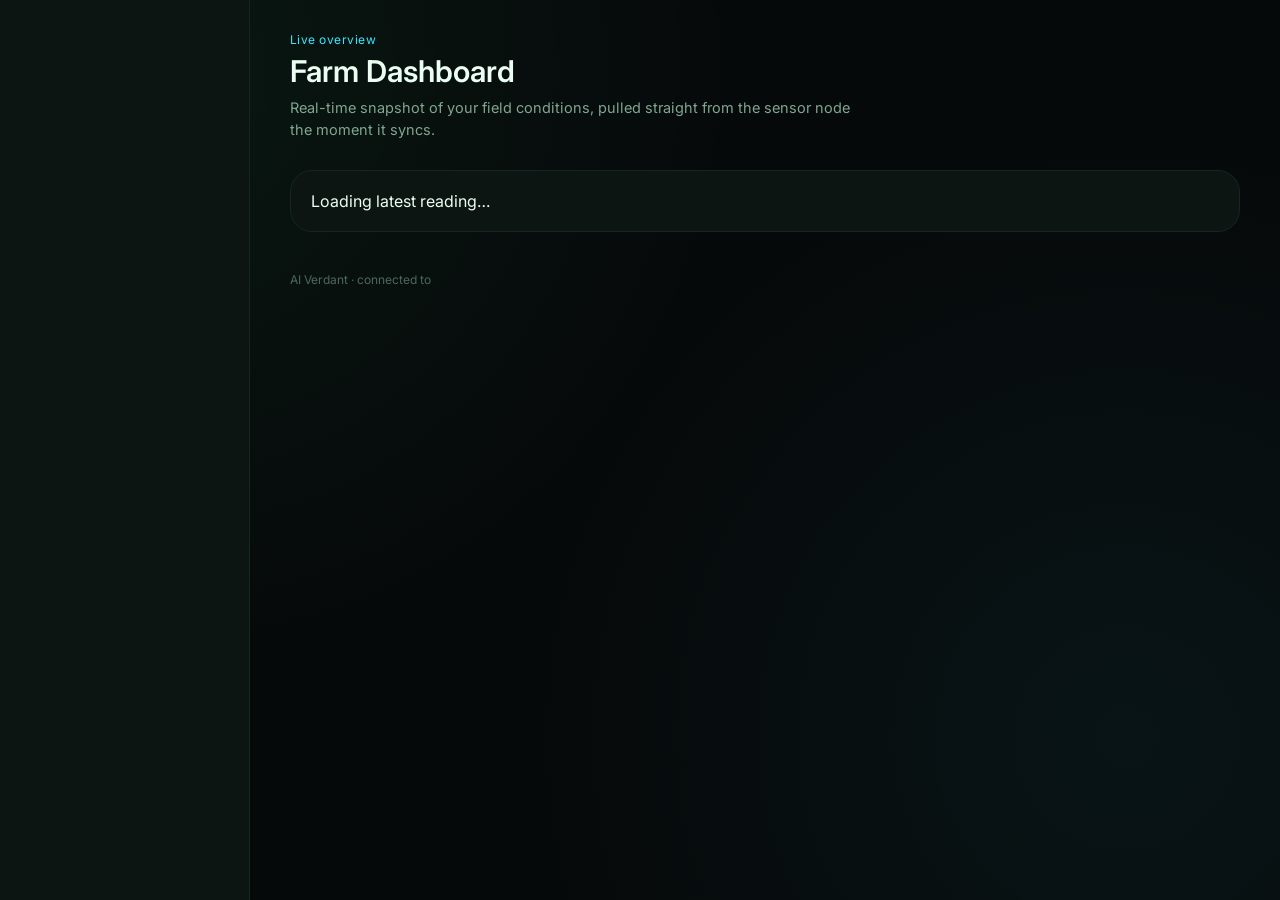
==== frontend/index.html @ c03b7818 "Initial commit" ====
<!DOCTYPE html>
<html lang="en">
<head>
<meta charset="UTF-8">
<meta name="viewport" content="width=device-width, initial-scale=1.0">
<title>AI Verdant — Dashboard</title>
<link rel="stylesheet" href="css/theme.css">
<link rel="manifest" href="manifest.json">
<meta name="theme-color" content="#06090a">
<link rel="apple-touch-icon" href="assets/icon-192.png">
</head>
<body>
<div class="app-shell">
  <aside class="sidebar" id="aiv-sidebar"></aside>
  <main class="main">
    <div class="page-header">
      <div class="eyebrow">Live overview</div>
      <div class="page-title">Farm Dashboard</div>
      <p class="page-desc">Real-time snapshot of your field conditions, pulled straight from the sensor node the moment it syncs.</p>
    </div>

    <div id="aiv-content">
      <div class="card" style="margin-bottom:20px;">Loading latest reading…</div>
    </div>

    <footer class="page-footer">AI Verdant · connected to <span id="aiv-api-url"></span></footer>
  </main>
</div>

<script src="js/api.js"></script>
<script src="js/ui.js"></script>
<script>
async function main() {
  await AIV.renderShell();
  document.getElementById("aiv-api-url").textContent = AIV.API_BASE_URL;
  const deviceId = AIV.getDeviceId();
  const content = document.getElementById("aiv-content");

  try {
    const [latest, recs] = await Promise.all([
      AIV.api.latest(deviceId),
      AIV.api.recommendations(deviceId),
    ]);

    const { reading, scores, overall_score, explanations } = latest;
    const metaKeys = ["temperature_c", "humidity_pct", "soil_moisture_pct", "ph", "water_level_cm"];

    const metricCards = metaKeys.map((key) => {
      const meta = AIV.SENSOR_META[key];
      const value = reading[key];
      const score = scores[key];
      const color = AIV.scoreColor(score);
      const pct = score === null || score === undefined ? 0 : score;
      const rangeText = meta.range ? `Ideal ${meta.range[0]}–${meta.range[1]}${meta.unit}` : "";
      return `
        <div class="card metric-card glow-green">
          <div class="metric-label">${meta.icon} ${meta.label}</div>
          <div class="metric-value">${value !== null && value !== undefined ? value : "—"}<span class="metric-unit">${meta.unit}</span></div>
          <div class="metric-range">${rangeText}</div>
          <div class="metric-bar"><div class="metric-bar-fill" style="width:${pct}%; background:${color}"></div></div>
        </div>`;
    }).join("");

    const topRecs = recs.slice(0, 3).map((r) => `
      <div class="rec-row">
        <div class="rec-body">
          <div class="rec-msg">${AIV.severityBadge(r.severity)} &nbsp;${r.message}</div>
          <div class="rec-strategy">${r.strategy}</div>
        </div>
      </div>`).join("");

    content.innerHTML = `
      <div class="grid grid-2" style="margin-bottom:16px;">
        <div class="card glow-cyan">
          <div class="metric-label" style="margin-bottom:14px;">Overall Condition Score</div>
          <div class="score-hero">
            <div class="score-ring" id="aiv-score-ring"></div>
            <div>
              <div style="font-size:14.5px; color:var(--text-dim); line-height:1.6;">
                Last reading: <strong>${AIV.formatTime(reading.timestamp)}</strong><br>
                ${reading.motion_detected ? "Motion was detected at the last check-in." : "No motion detected at the last check-in."}
              </div>
            </div>
          </div>
        </div>
        <div class="card">
          <div class="metric-label" style="margin-bottom:10px;">What's happening right now</div>
          <div class="explain-list">
            ${explanations.slice(0, 3).map((e) => `<div class="explain-item"><span class="dot-lead"></span>${e}</div>`).join("")}
          </div>
        </div>
      </div>

      <div class="grid grid-4" style="margin-bottom:16px;">${metricCards}</div>

      <div class="card">
        <div class="metric-label" style="margin-bottom:6px;">Top recommendations</div>
        ${topRecs || AIV.emptyState("No recommendations yet.")}
        <div style="margin-top:14px;"><a href="strategy.html${window.location.search}" class="btn btn-primary">View full strategy →</a></div>
      </div>
    `;
    AIV.renderScoreRing("aiv-score-ring", overall_score);
  } catch (e) {
    content.innerHTML = AIV.emptyState(
      `Couldn't load data for "${deviceId}" (${e.message}). Make sure the backend is running and the API URL in Settings is correct, and that the sensor box has sent at least one reading.`
    );
  }
}
main();
</script>
</body>
</html>
---- frontend/css/theme.css ----
/* ==========================================================================
   AI VERDANT — Design Tokens
   Palette:  #06090a bg-void · #0d1512 panel · #16261f line
             #39ff88 neon-green (health/growth, primary)
             #39e6ff neon-cyan  (data/tech, secondary)
             #ff3df0 neon-pink  (alerts/urgent)
             #ffb84d neon-amber (watch/caution)
             #7fa691 muted sage (secondary text)
   Type:     "Space Grotesk" for display/headings, "Inter" for body/data
   ========================================================================== */

@import url('https://fonts.googleapis.com/css2?family=Space+Grotesk:wght@500;600;700&family=Inter:wght@400;500;600;700&display=swap');

:root{
  --bg-void:#06090a;
  --bg-panel:#0d1512;
  --bg-panel-raised:#101c17;
  --line:#16261f;
  --line-bright:#22392e;

  --neon-green:#39ff88;
  --neon-cyan:#39e6ff;
  --neon-pink:#ff3df0;
  --neon-amber:#ffb84d;

  --text:#eafff1;
  --text-dim:#c3ddcc;
  --muted:#7fa691;
  --muted-dark:#4d685a;

  --radius-lg:22px;
  --radius-md:14px;
  --radius-sm:8px;

  --font-display:'Space Grotesk', system-ui, sans-serif;
  --font-body:'Inter', system-ui, sans-serif;
}

*{ box-sizing:border-box; }

html,body{
  margin:0; padding:0; background:var(--bg-void); color:var(--text);
  font-family:var(--font-body); -webkit-font-smoothing:antialiased;
}

/* Ambient backdrop: a very quiet radial glow, not a loud gradient wash */
body{
  background-image:
    radial-gradient(circle at 12% 8%, rgba(57,255,136,0.06), transparent 42%),
    radial-gradient(circle at 88% 82%, rgba(57,230,255,0.05), transparent 45%);
  background-attachment:fixed;
}

h1,h2,h3,h4{ font-family:var(--font-display); margin:0; letter-spacing:-0.01em; }
p{ margin:0; }
a{ color:inherit; text-decoration:none; }

::selection{ background:rgba(57,255,136,0.28); }

/* ---------------------------------------------------------------- Layout */
.app-shell{ display:grid; grid-template-columns:250px 1fr; min-height:100vh; }

.sidebar{
  background:var(--bg-panel); border-right:1px solid var(--line);
  padding:26px 18px; display:flex; flex-direction:column; gap:26px;
  position:sticky; top:0; height:100vh;
}
.brand{ display:flex; align-items:center; gap:10px; padding:0 6px; }
.brand-mark{
  width:34px; height:34px; border-radius:10px;
  background:linear-gradient(135deg,var(--neon-green),var(--neon-cyan));
  display:flex; align-items:center; justify-content:center;
  font-family:var(--font-display); font-weight:700; color:#03130a; font-size:16px;
}
.brand-name{ font-family:var(--font-display); font-weight:600; font-size:16px; }
.brand-sub{ font-size:11px; color:var(--muted); margin-top:-2px; }

.nav{ display:flex; flex-direction:column; gap:4px; margin-top:6px; }
.nav a{
  display:flex; align-items:center; gap:12px; padding:11px 12px; border-radius:var(--radius-sm);
  color:var(--muted); font-size:14px; font-weight:500; border:1px solid transparent;
  transition:color .15s ease, background .15s ease, border-color .15s ease;
}
.nav a:hover{ color:var(--text); background:rgba(255,255,255,0.03); }
.nav a.active{
  color:var(--neon-green); background:rgba(57,255,136,0.08); border-color:rgba(57,255,136,0.25);
}
.nav .icon{ width:18px; height:18px; flex-shrink:0; opacity:.9; }

.sidebar-footer{ margin-top:auto; font-size:11px; color:var(--muted-dark); padding:0 6px; }
.device-picker{
  margin-top:auto; background:var(--bg-panel-raised); border:1px solid var(--line);
  border-radius:var(--radius-md); padding:12px;
}
.device-picker label{ font-size:11px; color:var(--muted); text-transform:uppercase; letter-spacing:.06em; }
.device-picker select{
  width:100%; margin-top:6px; background:var(--bg-void); color:var(--text); border:1px solid var(--line);
  border-radius:var(--radius-sm); padding:8px; font-family:var(--font-body); font-size:13px;
}

.main{ padding:32px 40px 60px; max-width:1180px; }
.page-header{ margin-bottom:28px; }
.eyebrow{ font-size:12px; color:var(--neon-cyan); letter-spacing:.04em; margin-bottom:6px; }
.page-title{ font-size:30px; font-weight:600; }
.page-desc{ color:var(--muted); font-size:14.5px; margin-top:8px; max-width:64ch; line-height:1.55; }

/* ---------------------------------------------------------------- Cards */
.grid{ display:grid; gap:16px; }
.grid-4{ grid-template-columns:repeat(4,1fr); }
.grid-3{ grid-template-columns:repeat(3,1fr); }
.grid-2{ grid-template-columns:repeat(2,1fr); }
@media (max-width:980px){ .grid-4,.grid-3,.grid-2{ grid-template-columns:1fr 1fr; } }

.card{
  background:var(--bg-panel); border:1px solid var(--line); border-radius:var(--radius-lg);
  padding:20px; transition:border-color .18s ease, box-shadow .18s ease;
}
.card:hover{ border-color:var(--line-bright); }
.card.glow-green:hover{ box-shadow:0 0 0 1px rgba(57,255,136,0.2), 0 0 32px rgba(57,255,136,0.08); }
.card.glow-cyan:hover{ box-shadow:0 0 0 1px rgba(57,230,255,0.2), 0 0 32px rgba(57,230,255,0.08); }

.metric-card .metric-label{ font-size:12.5px; color:var(--muted); }
.metric-card .metric-value{
  font-family:var(--font-display); font-size:32px; font-weight:600; margin-top:8px;
}
.metric-card .metric-unit{ font-size:15px; color:var(--muted); font-weight:500; margin-left:3px;}
.metric-card .metric-range{ font-size:12px; color:var(--muted-dark); margin-top:6px; }
.metric-card .metric-bar{
  height:6px; border-radius:99px; background:var(--line); margin-top:12px; overflow:hidden;
}
.metric-card .metric-bar-fill{ height:100%; border-radius:99px; }

/* Score gauge */
.score-hero{ display:flex; align-items:center; gap:28px; }
.score-ring{ position:relative; width:150px; height:150px; flex-shrink:0; }
.score-ring svg{ transform:rotate(-90deg); }
.score-ring-value{
  position:absolute; inset:0; display:flex; flex-direction:column; align-items:center; justify-content:center;
}
.score-ring-value .num{ font-family:var(--font-display); font-size:34px; font-weight:700; }
.score-ring-value .lbl{ font-size:11px; color:var(--muted); text-transform:uppercase; letter-spacing:.06em; }

/* Badges */
.badge{
  display:inline-flex; align-items:center; gap:6px; font-size:12px; font-weight:600;
  padding:5px 10px; border-radius:99px; border:1px solid;
}
.badge-urgent{ color:var(--neon-pink); border-color:rgba(255,61,240,0.4); background:rgba(255,61,240,0.08); }
.badge-action{ color:var(--neon-amber); border-color:rgba(255,184,77,0.4); background:rgba(255,184,77,0.08); }
.badge-watch{ color:var(--neon-cyan); border-color:rgba(57,230,255,0.4); background:rgba(57,230,255,0.08); }
.badge-info{ color:var(--neon-green); border-color:rgba(57,255,136,0.4); background:rgba(57,255,136,0.08); }
.dot{ width:6px; height:6px; border-radius:50%; background:currentColor; }

/* Recommendation rows */
.rec-row{
  display:flex; gap:14px; padding:16px 0; border-top:1px solid var(--line);
}
.rec-row:first-child{ border-top:none; }
.rec-row .rec-body{ flex:1; }
.rec-row .rec-msg{ font-size:14.5px; font-weight:600; margin-bottom:4px; }
.rec-row .rec-strategy{ font-size:13.5px; color:var(--muted); line-height:1.55; }

/* Timeline (strategy page) */
.timeline{ position:relative; padding-left:26px; }
.timeline::before{ content:''; position:absolute; left:6px; top:4px; bottom:4px; width:2px; background:var(--line-bright); }
.timeline-block{ position:relative; margin-bottom:28px; }
.timeline-block::before{
  content:''; position:absolute; left:-26px; top:4px; width:12px; height:12px; border-radius:50%;
  background:var(--neon-green); box-shadow:0 0 12px rgba(57,255,136,0.7);
}
.timeline-window{ font-family:var(--font-display); font-size:16px; font-weight:600; margin-bottom:10px; }
.timeline-items{ display:flex; flex-direction:column; gap:10px; }
.timeline-item{
  background:var(--bg-panel); border:1px solid var(--line); border-radius:var(--radius-md);
  padding:13px 15px; font-size:14px; color:var(--text-dim); line-height:1.5;
}

/* Buttons */
.btn{
  display:inline-flex; align-items:center; gap:8px; padding:11px 18px; border-radius:99px;
  font-size:14px; font-weight:600; cursor:pointer; border:1px solid var(--line-bright);
  background:transparent; color:var(--text); font-family:var(--font-body);
}
.btn-primary{
  background:linear-gradient(90deg,var(--neon-green),var(--neon-cyan)); color:#03130a; border:none;
}

/* Explanation list */
.explain-list{ display:flex; flex-direction:column; gap:12px; }
.explain-item{
  display:flex; gap:12px; font-size:14px; color:var(--text-dim); line-height:1.55;
  padding:14px; background:var(--bg-panel-raised); border:1px solid var(--line); border-radius:var(--radius-md);
}
.explain-item .dot-lead{ width:8px; height:8px; border-radius:50%; margin-top:6px; flex-shrink:0; background:var(--neon-green); }

/* Chart container */
.chart-wrap{ position:relative; height:280px; }

/* Table (sensors page) */
table.sensor-table{ width:100%; border-collapse:collapse; font-size:14px; }
.sensor-table th{ text-align:left; color:var(--muted); font-weight:500; font-size:12px; text-transform:uppercase; letter-spacing:.04em; padding:10px 12px; border-bottom:1px solid var(--line); }
.sensor-table td{ padding:14px 12px; border-bottom:1px solid var(--line); }
.sensor-table tr:last-child td{ border-bottom:none; }

.empty-state{
  border:1px dashed var(--line-bright); border-radius:var(--radius-lg); padding:40px; text-align:center; color:var(--muted);
}

footer.page-footer{ margin-top:40px; color:var(--muted-dark); font-size:12px; }

/* Mobile */
@media (max-width:820px){
  .app-shell{ grid-template-columns:1fr; }
  .sidebar{ position:relative; height:auto; flex-direction:row; align-items:center; overflow-x:auto; }
  .nav{ flex-direction:row; }
  .device-picker{ display:none; }
  .main{ padding:22px; }
  .grid-4,.grid-3,.grid-2{ grid-template-columns:1fr; }
  .score-hero{ flex-direction:column; align-items:flex-start; }
}
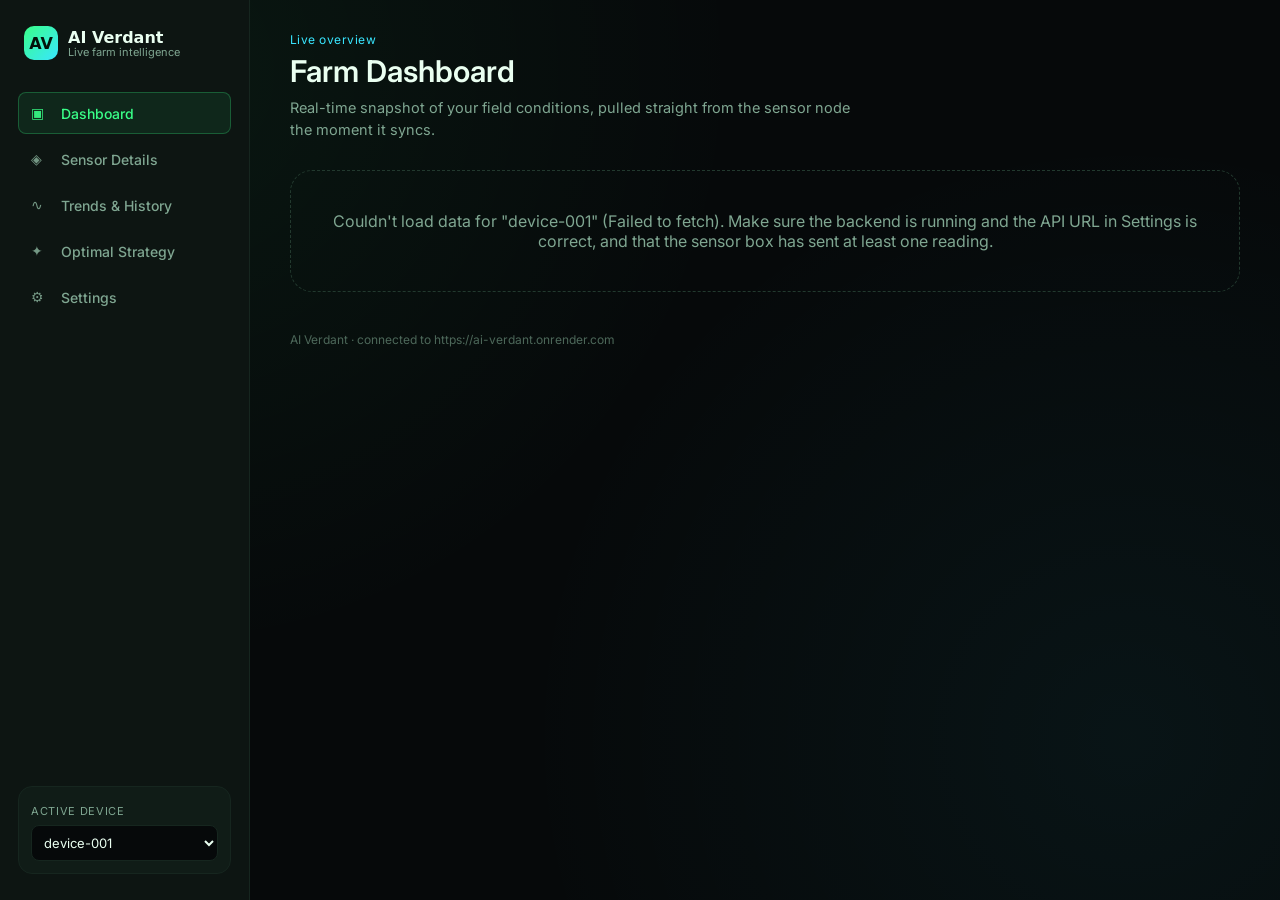
==== commit de5e7da2: "Add startup data restoration and update dashboard" ====
--- a/frontend/index.html
+++ b/frontend/index.html
@@ -3,110 +3,740 @@
 <head>
 <meta charset="UTF-8">
 <meta name="viewport" content="width=device-width, initial-scale=1.0">
+
 <title>AI Verdant — Dashboard</title>
+
 <link rel="stylesheet" href="css/theme.css">
 <link rel="manifest" href="manifest.json">
+
 <meta name="theme-color" content="#06090a">
 <link rel="apple-touch-icon" href="assets/icon-192.png">
 </head>
+
 <body>
+
 <div class="app-shell">
+
+  <!-- Sidebar -->
   <aside class="sidebar" id="aiv-sidebar"></aside>
+
+  <!-- Main Content -->
   <main class="main">
+
+    <!-- Page Header -->
     <div class="page-header">
-      <div class="eyebrow">Live overview</div>
-      <div class="page-title">Farm Dashboard</div>
-      <p class="page-desc">Real-time snapshot of your field conditions, pulled straight from the sensor node the moment it syncs.</p>
+
+      <div class="eyebrow">
+        Live overview
+      </div>
+
+      <div class="page-title">
+        Farm Dashboard
+      </div>
+
+      <p class="page-desc">
+        Real-time snapshot of your field conditions, pulled straight from
+        the sensor node the moment it syncs.
+      </p>
+
     </div>
 
+    <!-- Dashboard Content -->
     <div id="aiv-content">
-      <div class="card" style="margin-bottom:20px;">Loading latest reading…</div>
+
+      <div class="card" style="margin-bottom:20px;">
+        Loading latest reading…
+      </div>
+
     </div>
 
-    <footer class="page-footer">AI Verdant · connected to <span id="aiv-api-url"></span></footer>
+    <!-- Footer -->
+    <footer class="page-footer">
+      AI Verdant · connected to
+      <span id="aiv-api-url"></span>
+    </footer>
+
   </main>
+
 </div>
+
+
+<!-- ============================================================
+     AI VERDANT JAVASCRIPT
+     ============================================================ -->
 
 <script src="js/api.js"></script>
 <script src="js/ui.js"></script>
+
 <script>
+
 async function main() {
+
+  /*
+   * ------------------------------------------------------------
+   * INITIALIZE SIDEBAR
+   * ------------------------------------------------------------
+   */
+
   await AIV.renderShell();
-  document.getElementById("aiv-api-url").textContent = AIV.API_BASE_URL;
+
+
+  /*
+   * ------------------------------------------------------------
+   * SHOW API URL
+   * ------------------------------------------------------------
+   */
+
+  document.getElementById("aiv-api-url").textContent =
+    AIV.API_BASE_URL;
+
+
+  /*
+   * ------------------------------------------------------------
+   * GET ACTIVE DEVICE
+   * ------------------------------------------------------------
+   */
+
   const deviceId = AIV.getDeviceId();
-  const content = document.getElementById("aiv-content");
+
+  const content =
+    document.getElementById("aiv-content");
+
+
+  /*
+   * ------------------------------------------------------------
+   * LOAD DATA
+   * ------------------------------------------------------------
+   *
+   * The backend provides:
+   *
+   * - crop
+   * - crop_requirements
+   * - reading
+   * - scores
+   * - overall_score
+   * - explanations
+   *
+   * Recommendations are loaded separately.
+   */
 
   try {
+
     const [latest, recs] = await Promise.all([
+
       AIV.api.latest(deviceId),
-      AIV.api.recommendations(deviceId),
+
+      AIV.api.recommendations(deviceId)
+
     ]);
 
-    const { reading, scores, overall_score, explanations } = latest;
-    const metaKeys = ["temperature_c", "humidity_pct", "soil_moisture_pct", "ph", "water_level_cm"];
-
-    const metricCards = metaKeys.map((key) => {
-      const meta = AIV.SENSOR_META[key];
-      const value = reading[key];
-      const score = scores[key];
-      const color = AIV.scoreColor(score);
-      const pct = score === null || score === undefined ? 0 : score;
-      const rangeText = meta.range ? `Ideal ${meta.range[0]}–${meta.range[1]}${meta.unit}` : "";
-      return `
-        <div class="card metric-card glow-green">
-          <div class="metric-label">${meta.icon} ${meta.label}</div>
-          <div class="metric-value">${value !== null && value !== undefined ? value : "—"}<span class="metric-unit">${meta.unit}</span></div>
-          <div class="metric-range">${rangeText}</div>
-          <div class="metric-bar"><div class="metric-bar-fill" style="width:${pct}%; background:${color}"></div></div>
-        </div>`;
-    }).join("");
-
-    const topRecs = recs.slice(0, 3).map((r) => `
-      <div class="rec-row">
-        <div class="rec-body">
-          <div class="rec-msg">${AIV.severityBadge(r.severity)} &nbsp;${r.message}</div>
-          <div class="rec-strategy">${r.strategy}</div>
+
+    /*
+     * ----------------------------------------------------------
+     * EXTRACT BACKEND DATA
+     * ----------------------------------------------------------
+     */
+
+    const {
+      reading,
+      scores,
+      overall_score,
+      explanations,
+      crop,
+      crop_requirements
+    } = latest;
+
+
+    /*
+     * ----------------------------------------------------------
+     * SENSOR DEFINITIONS
+     * ----------------------------------------------------------
+     *
+     * IMPORTANT:
+     *
+     * The ideal ranges are NOT hard-coded here.
+     *
+     * They come directly from crop_requirements, which itself
+     * comes from the Google Sheets Crops sheet through the
+     * backend.
+     *
+     * Therefore:
+     *
+     * Rice  → Rice ranges
+     * Wheat → Wheat ranges
+     * Tomato → Tomato ranges
+     * etc.
+     */
+
+    const sensorDefinitions = [
+
+      {
+        key: "temperature_c",
+
+        label: "Temperature",
+
+        unit: "°C",
+
+        icon: "🌡",
+
+        min:
+          crop_requirements["Temperature Min (°C)"],
+
+        max:
+          crop_requirements["Temperature Max (°C)"]
+      },
+
+
+      {
+        key: "humidity_pct",
+
+        label: "Humidity",
+
+        unit: "%",
+
+        icon: "💧",
+
+        min:
+          crop_requirements["Humidity Min (%)"],
+
+        max:
+          crop_requirements["Humidity Max (%)"]
+      },
+
+
+      {
+        key: "soil_moisture_pct",
+
+        label: "Soil Moisture",
+
+        unit: "%",
+
+        icon: "🌱",
+
+        min:
+          crop_requirements["Soil Moisture Min (%)"],
+
+        max:
+          crop_requirements["Soil Moisture Max (%)"]
+      },
+
+
+      {
+        key: "ph",
+
+        label: "Soil pH",
+
+        unit: "",
+
+        icon: "⚗",
+
+        min:
+          crop_requirements["pH Min"],
+
+        max:
+          crop_requirements["pH Max"]
+      },
+
+
+      {
+        key: "water_level_cm",
+
+        label: "Water Level",
+
+        unit: "cm",
+
+        icon: "📡",
+
+        min:
+          crop_requirements["Water Level Min (cm)"],
+
+        max:
+          crop_requirements["Water Level Max (cm)"]
+      }
+
+    ];
+
+
+    /*
+     * ----------------------------------------------------------
+     * CREATE SENSOR CARDS
+     * ----------------------------------------------------------
+     */
+
+    const metricCards =
+      sensorDefinitions.map((sensor) => {
+
+        const value =
+          reading[sensor.key];
+
+        const score =
+          scores[sensor.key];
+
+        const color =
+          AIV.scoreColor(score);
+
+
+        /*
+         * Make sure missing values don't break the UI.
+         */
+
+        const hasValue =
+          value !== null &&
+          value !== undefined;
+
+
+        const hasRange =
+          sensor.min !== null &&
+          sensor.min !== undefined &&
+          sensor.max !== null &&
+          sensor.max !== undefined;
+
+
+        /*
+         * Display the crop-specific ideal range.
+         */
+
+        const rangeText =
+          hasRange
+
+            ? `Ideal ${sensor.min}–${sensor.max}${sensor.unit}`
+
+            : "Ideal range unavailable";
+
+
+        /*
+         * Convert score into a 0–100 progress width.
+         */
+
+        const pct =
+          score === null ||
+          score === undefined
+
+            ? 0
+
+            : Math.max(
+                0,
+                Math.min(100, score)
+              );
+
+
+        /*
+         * Return card HTML.
+         */
+
+        return `
+
+          <div class="card metric-card glow-green">
+
+            <div class="metric-label">
+              ${sensor.icon}
+              ${sensor.label}
+            </div>
+
+
+            <div class="metric-value">
+
+              ${hasValue ? value : "—"}
+
+              <span class="metric-unit">
+                ${sensor.unit}
+              </span>
+
+            </div>
+
+
+            <div class="metric-range">
+              ${rangeText}
+            </div>
+
+
+            <div class="metric-bar">
+
+              <div
+                class="metric-bar-fill"
+                style="
+                  width:${pct}%;
+                  background:${color};
+                "
+              ></div>
+
+            </div>
+
+          </div>
+
+        `;
+
+      }).join("");
+
+
+    /*
+     * ----------------------------------------------------------
+     * EXPLANATIONS
+     * ----------------------------------------------------------
+     */
+
+    const explanationHtml =
+      explanations &&
+      explanations.length
+
+        ? explanations
+            .slice(0, 3)
+            .map((explanation) => `
+
+              <div class="explain-item">
+
+                <span class="dot-lead"></span>
+
+                ${explanation}
+
+              </div>
+
+            `)
+            .join("")
+
+        : AIV.emptyState(
+            "No explanations available yet."
+          );
+
+
+    /*
+     * ----------------------------------------------------------
+     * TOP RECOMMENDATIONS
+     * ----------------------------------------------------------
+     */
+
+    const topRecs =
+      recs &&
+      recs.length
+
+        ? recs
+            .slice(0, 3)
+            .map((recommendation) => `
+
+              <div class="rec-row">
+
+                <div class="rec-body">
+
+                  <div class="rec-msg">
+
+                    ${AIV.severityBadge(
+                      recommendation.severity
+                    )}
+
+                    &nbsp;
+
+                    ${recommendation.message}
+
+                  </div>
+
+
+                  <div class="rec-strategy">
+
+                    ${recommendation.strategy}
+
+                  </div>
+
+                </div>
+
+              </div>
+
+            `)
+            .join("")
+
+        : AIV.emptyState(
+            "No recommendations yet."
+          );
+
+
+    /*
+     * ----------------------------------------------------------
+     * BUILD COMPLETE DASHBOARD
+     * ----------------------------------------------------------
+     */
+
+    content.innerHTML = `
+
+      <!-- ======================================================
+           ACTIVE CROP / DEVICE
+           ====================================================== -->
+
+      <div
+        class="card glow-green"
+        style="margin-bottom:16px;"
+      >
+
+        <div
+          style="
+            display:flex;
+            justify-content:space-between;
+            align-items:center;
+            gap:16px;
+            flex-wrap:wrap;
+          "
+        >
+
+          <div>
+
+            <div class="metric-label">
+              ACTIVE CROP
+            </div>
+
+
+            <div
+              style="
+                font-size:28px;
+                font-weight:700;
+                margin-top:4px;
+              "
+            >
+              ${crop || "Unknown"}
+            </div>
+
+          </div>
+
+
+          <div
+            style="
+              text-align:right;
+              color:var(--text-dim);
+              font-size:13px;
+            "
+          >
+
+            <div>
+              Device
+            </div>
+
+
+            <strong
+              style="
+                color:var(--text);
+              "
+            >
+              ${deviceId}
+            </strong>
+
+          </div>
+
         </div>
-      </div>`).join("");
-
-    content.innerHTML = `
-      <div class="grid grid-2" style="margin-bottom:16px;">
+
+      </div>
+
+
+      <!-- ======================================================
+           SCORE + CURRENT CONDITIONS
+           ====================================================== -->
+
+      <div
+        class="grid grid-2"
+        style="margin-bottom:16px;"
+      >
+
+
+        <!-- Overall Score -->
+
         <div class="card glow-cyan">
-          <div class="metric-label" style="margin-bottom:14px;">Overall Condition Score</div>
+
+          <div
+            class="metric-label"
+            style="margin-bottom:14px;"
+          >
+            Overall Condition Score
+          </div>
+
+
           <div class="score-hero">
-            <div class="score-ring" id="aiv-score-ring"></div>
+
+
+            <!-- Score Ring -->
+
+            <div
+              class="score-ring"
+              id="aiv-score-ring"
+            ></div>
+
+
+            <!-- Score Information -->
+
             <div>
-              <div style="font-size:14.5px; color:var(--text-dim); line-height:1.6;">
-                Last reading: <strong>${AIV.formatTime(reading.timestamp)}</strong><br>
-                ${reading.motion_detected ? "Motion was detected at the last check-in." : "No motion detected at the last check-in."}
+
+              <div
+                style="
+                  font-size:14.5px;
+                  color:var(--text-dim);
+                  line-height:1.6;
+                "
+              >
+
+                Last reading:
+
+                <strong>
+                  ${AIV.formatTime(
+                    reading.timestamp
+                  )}
+                </strong>
+
+                <br>
+
+
+                ${
+                  reading.motion_detected
+
+                    ? "Motion was detected at the last check-in."
+
+                    : "No motion detected at the last check-in."
+                }
+
               </div>
+
+
+              <!-- Water Requirement -->
+
+              <div
+                style="
+                  margin-top:12px;
+                  font-size:13px;
+                  color:var(--muted);
+                "
+              >
+
+                Water requirement:
+
+                <strong>
+                  ${
+                    crop_requirements[
+                      "Water Requirement"
+                    ] || "—"
+                  }
+                </strong>
+
+              </div>
+
             </div>
+
           </div>
+
         </div>
+
+
+        <!-- Current Conditions -->
+
         <div class="card">
-          <div class="metric-label" style="margin-bottom:10px;">What's happening right now</div>
+
+          <div
+            class="metric-label"
+            style="margin-bottom:10px;"
+          >
+            What's happening right now
+          </div>
+
+
           <div class="explain-list">
-            ${explanations.slice(0, 3).map((e) => `<div class="explain-item"><span class="dot-lead"></span>${e}</div>`).join("")}
+
+            ${explanationHtml}
+
           </div>
+
         </div>
+
+
       </div>
 
-      <div class="grid grid-4" style="margin-bottom:16px;">${metricCards}</div>
+
+      <!-- ======================================================
+           SENSOR READINGS
+           ====================================================== -->
+
+      <div
+        class="grid grid-4"
+        style="margin-bottom:16px;"
+      >
+
+        ${metricCards}
+
+      </div>
+
+
+      <!-- ======================================================
+           TOP RECOMMENDATIONS
+           ====================================================== -->
 
       <div class="card">
-        <div class="metric-label" style="margin-bottom:6px;">Top recommendations</div>
-        ${topRecs || AIV.emptyState("No recommendations yet.")}
-        <div style="margin-top:14px;"><a href="strategy.html${window.location.search}" class="btn btn-primary">View full strategy →</a></div>
+
+        <div
+          class="metric-label"
+          style="margin-bottom:6px;"
+        >
+          Top recommendations
+        </div>
+
+
+        ${topRecs}
+
+
+        <!-- Strategy Button -->
+
+        <div style="margin-top:14px;">
+
+          <a
+            href="strategy.html${window.location.search}"
+            class="btn btn-primary"
+          >
+            View full strategy →
+          </a>
+
+        </div>
+
       </div>
+
     `;
-    AIV.renderScoreRing("aiv-score-ring", overall_score);
+
+
+    /*
+     * ----------------------------------------------------------
+     * RENDER SCORE RING
+     * ----------------------------------------------------------
+     */
+
+    AIV.renderScoreRing(
+      "aiv-score-ring",
+      overall_score
+    );
+
+
   } catch (e) {
-    content.innerHTML = AIV.emptyState(
-      `Couldn't load data for "${deviceId}" (${e.message}). Make sure the backend is running and the API URL in Settings is correct, and that the sensor box has sent at least one reading.`
-    );
+
+
+    /*
+     * ----------------------------------------------------------
+     * ERROR STATE
+     * ----------------------------------------------------------
+     */
+
+    content.innerHTML =
+      AIV.emptyState(
+
+        `Couldn't load data for "${deviceId}" (${e.message}).
+        Make sure the backend is running and the API URL in
+        Settings is correct, and that the sensor box has sent
+        at least one reading.`
+
+      );
+
   }
+
 }
+
+
+/*
+ * --------------------------------------------------------------
+ * START DASHBOARD
+ * --------------------------------------------------------------
+ */
+
 main();
+
 </script>
+
 </body>
-</html>
+</html>
